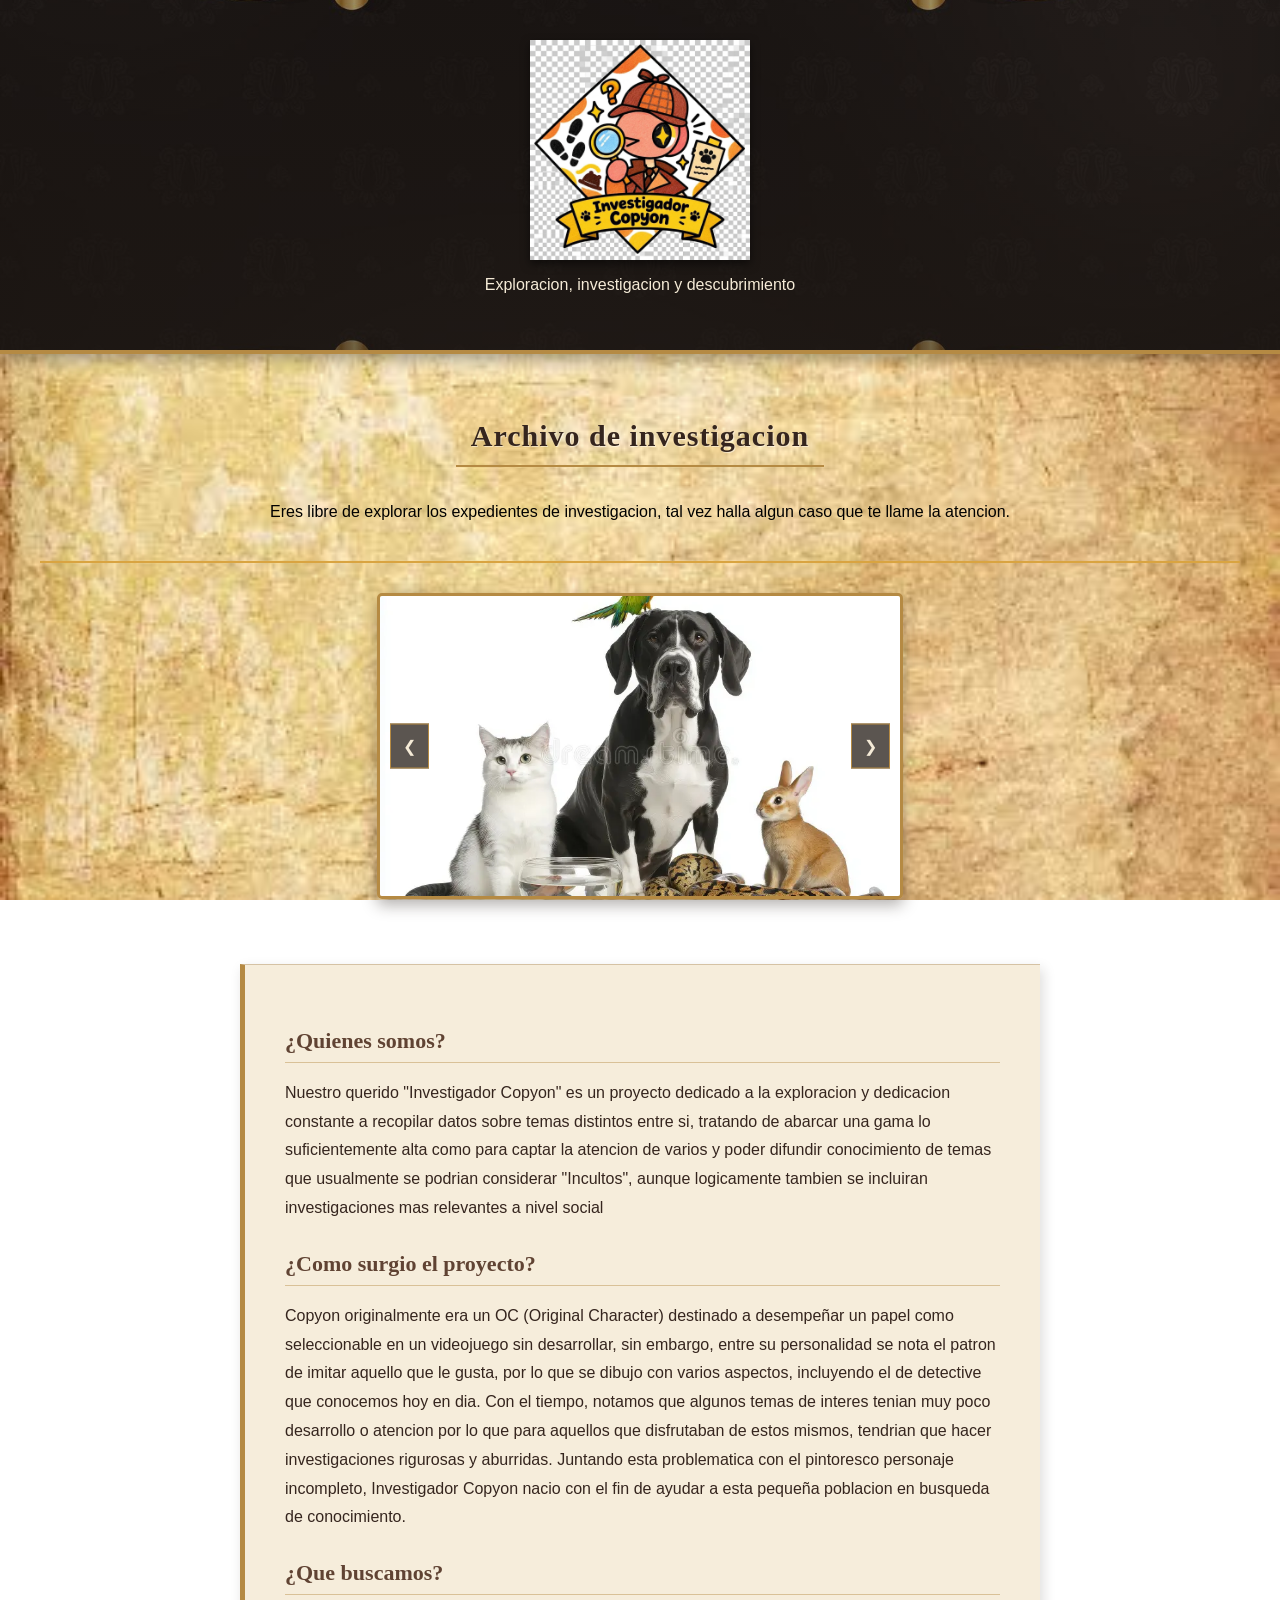
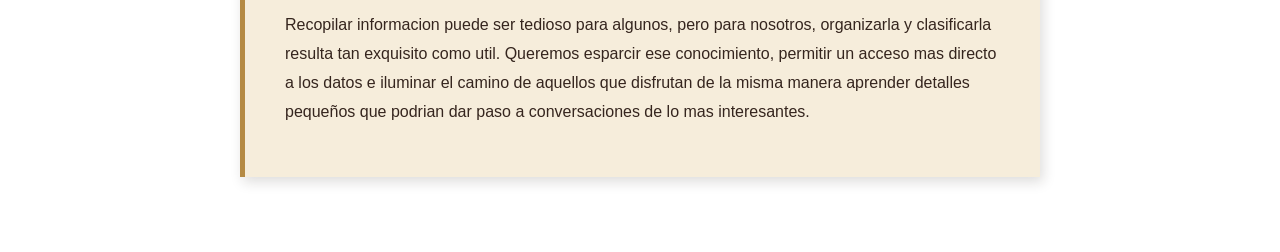
==== index.html @ e6fe8ab5 "Add files via upload" ====
<!DOCTYPE html>
<html>
    <head>
        <title>Investigador Copyon</title>
        <link rel="stylesheet" href="css/style.css">
    </head>

    <body>
       <header>
        <img src="img/LogoCopyon.png"
        alt="Investigador Copyon">
        <p>Exploracion, investigacion y descubrimiento</p>
       </header>

      <main>
        <h2>Archivo de investigacion</h2>
       <p>
        Eres libre de explorar los expedientes de investigacion, tal vez halla algun caso que te llame la atencion.
       </p> 

       <section class="expedientes">

    <div class="carrusel">

        <a href="../MascotasPaginaweb/Investigacion1.html"
           class="diapositiva activa">
            <img src="img/Todosunidos.jpg" alt="Investigación sobre mascotas">
            <div class="contenido-portada">
                <span>EXPEDIENTE 001</span>
                <h3>Tras las huellas</h3>
            </div>
        </a>

        <a href="investigacion2.html" class="diapositiva">
            <img src="img/placeholder.jpg" alt="Segunda investigación">
            <div class="contenido-portada">
                <span>EXPEDIENTE 002</span>
                <h3>Segunda investigación</h3>
            </div>
        </a>

        <button class="flecha anterior" aria-label="Investigación anterior">
            &#10094;
        </button>

        <button class="flecha siguiente" aria-label="Investigación siguiente">
            &#10095;
        </button>

    </div>
</section>

      <section class="introduccion">

      <h2>¿Quienes somos?</h2>
      <p>
        Nuestro querido "Investigador Copyon" es un proyecto dedicado a la exploracion y dedicacion constante a recopilar datos sobre temas distintos entre si, tratando de abarcar una gama lo suficientemente alta como para captar la atencion de varios y poder difundir conocimiento de temas que usualmente se podrian considerar "Incultos", aunque logicamente tambien se incluiran investigaciones mas relevantes a nivel social
      </p> 

      <h2>¿Como surgio el proyecto?</h2>
      <p>
        Copyon originalmente era un OC (Original Character) destinado a desempeñar un papel como seleccionable en un videojuego sin desarrollar, sin embargo, entre su personalidad se nota el patron de imitar aquello que le gusta, por lo que se dibujo con varios aspectos, incluyendo el de detective que conocemos hoy en dia. Con el tiempo, notamos que algunos temas de interes tenian muy poco desarrollo o atencion por lo que para aquellos que disfrutaban de estos mismos, tendrian que hacer investigaciones rigurosas y aburridas. Juntando esta problematica con el pintoresco personaje incompleto, Investigador Copyon nacio con el fin de ayudar a esta pequeña poblacion en busqueda de conocimiento.
      </p>

        <h2>¿Que buscamos?</h2> 
        <p>
            Recopilar informacion puede ser tedioso para algunos, pero para nosotros, organizarla y clasificarla resulta tan exquisito como util. Queremos esparcir ese conocimiento, permitir un acceso mas directo a los datos e iluminar el camino de aquellos que disfrutan de la misma manera aprender detalles pequeños que podrian dar paso a conversaciones de lo mas interesantes.
        </p>

        </section>

      </main>
       <script>
    const diapositivas = document.querySelectorAll(".diapositiva");
    const anterior = document.querySelector(".anterior");
    const siguiente = document.querySelector(".siguiente");
    const carrusel = document.querySelector(".carrusel");

    let indiceActual = 0;
    let intervalo;

    function mostrarDiapositiva(indice) {
        diapositivas.forEach(diapositiva => {
            diapositiva.classList.remove("activa");
        });

        indiceActual = (indice + diapositivas.length) % diapositivas.length;

        diapositivas[indiceActual].classList.add("activa");
    }

    function iniciarCarrusel() {
        intervalo = setInterval(() => {
            mostrarDiapositiva(indiceActual + 1);
        }, 5000);
    }

    function detenerCarrusel() {
        clearInterval(intervalo);
    }

    siguiente.addEventListener("click", (evento) => {
        evento.preventDefault();
        evento.stopPropagation();

        detenerCarrusel();
        mostrarDiapositiva(indiceActual + 1);
        iniciarCarrusel();
    });

    anterior.addEventListener("click", (evento) => {
        evento.preventDefault();
        evento.stopPropagation();

        detenerCarrusel();
        mostrarDiapositiva(indiceActual - 1);
        iniciarCarrusel();
    });

    carrusel.addEventListener("mouseenter", detenerCarrusel);
    carrusel.addEventListener("mouseleave", iniciarCarrusel);

    iniciarCarrusel();
</script>

    </body>
</html>
---- css/style.css ----
body {
    background-image: url("../img/papel viejo.jpg");
    background-size: cover;
    background-attachment: fixed;
    background-position: center;
    font-family: Arial, sans-serif;
    margin: 0;
    text-align: center;
}

header {
  background-image: 
        linear-gradient(rgba(36, 28, 22, 0.45), rgba(36, 28, 22, 0.65)),
        url("../img/fondo floral.jpg");

    background-size: cover;
    background-position: center;

    color: #F5EBD7;
    padding: 40px 20px;

    border-bottom: 4px solid #B58A43;

    box-shadow: 0 5px 15px rgba(0, 0, 0, 0.35);
}

main {
    padding: 40px;
}

button {
    background-color: #d9a441;
    color: white;
    border: none;
    padding: 12px 25px;
    font-size: 16px;
    cursor: pointer;
}

header img {
     width: 220px;
    max-width: 90%;
    display: block;
    margin: 0 auto;

    filter: drop-shadow(0 4px 5px rgba(0, 0, 0, 0.5));

    transition: transform 0.3s ease;
}
header img:hover {
    transform: scale(1.04);
}

.expedientes {
    display: flex;
    justify-content: center;
    gap: 30px;
    margin-top: 40px;
}

.carpeta {
     position: relative;
    width: 240px;
    min-height: 155px;

    background: linear-gradient(
        145deg,
        #d8b77a,
        #bd9250
    );
    color: #35251e;
    text-decoration: none;

    padding: 30px 20px 20px;
    margin-top: 12px;
    box-sizing: border-box;

    border: 1px solid #98713d;
    border-radius: 3px 5px 5px 5px;

    box-shadow:
        2px 3px 0 #98713d,
        5px 7px 12px rgba(36, 28, 22, 0.25);

    transition:
        transform 0.25s ease,
        box-shadow 0.25s ease;
}
/* Pestaña superior de la carpeta */
.carpeta::before {
    content: "";
    position: absolute;

    top: -12px;
    left: -1px;

    width: 95px;
    height: 13px;

    background-color: #cba568;

    border: 1px solid #98713d;
    border-bottom: none;
    border-radius: 4px 5px 0 0;
}
/* Elevación al pasar el cursor */
.carpeta:hover {
    transform: translateY(-6px) rotate(-1deg);

    box-shadow:
        2px 3px 0 #98713d,
        7px 12px 18px rgba(36, 28, 22, 0.3);
}

.etiqueta {
    background-color: #f5f0e6;
    padding: 10px;
    font-weight: bold;
    margin-bottom: 20px;
}

.introduccion {
   position: relative;

    max-width: 800px;
    margin: 35px auto;
    padding: 35px 40px;

    background: rgba(245, 235, 215, 0.90);

    border-left: 5px solid #b58a43;
    border-top: 1px solid rgba(152, 113, 61, 0.35);

    box-shadow:
        3px 5px 12px rgba(36, 28, 22, 0.15);
    box-sizing: border-box;
}

.introduccion h2 {
     color: #604333;

    font-family: Georgia, "Times New Roman", serif;
    font-size: 22px;

    margin-top: 28px;
    margin-bottom: 12px;

    text-align: left;
    border-bottom: 1px solid rgba(181, 138, 67, 0.45);

    padding-bottom: 8px;
}

.introduccion p {
    line-height: 1.8;
    color: #35251e;
    text-align: left;
}

.expedientes {
    border-top: 2px solid #d9a441;
    padding-top: 30px;
    margin-top: 40px;
}

main > h2 {
    color: #35251e;

    display: inline-block;

    font-family: Georgia, "Times New Roman", serif;
    font-size: 30px;
    letter-spacing: 1px;

    padding: 0 15px 12px;
    margin-bottom: 20px;

    border-bottom: 2px solid #b58a43;

    text-shadow: 1px 1px 0 rgba(255, 255, 255, 0.45);
    }
/* CARRUSEL DE INVESTIGACIONES */

.expedientes {
    display: flex;
    justify-content: center;
    margin-top: 40px;
    padding: 30px 0;
    border-top: 2px solid #d9a441;
}

.carrusel {
    position: relative;
    width: 520px;
    max-width: 90%;
    height: 300px;
    overflow: hidden;
    border: 3px solid #b58a43;
    border-radius: 5px;
    box-shadow: 0 6px 15px rgba(36, 28, 22, 0.35);
}

.diapositiva {
    position: absolute;
    inset: 0;
    display: block;
    opacity: 0;
    visibility: hidden;
    transition: opacity 0.6s ease;
    text-decoration: none;
}

.diapositiva.activa {
    opacity: 1;
    visibility: visible;
}

.diapositiva img {
    width: 100%;
    height: 100%;
    object-fit: cover;
    display: block;
    transition: transform 0.5s ease;
}

.contenido-portada {
    position: absolute;
    inset: 0;
    display: flex;
    flex-direction: column;
    justify-content: center;
    align-items: center;
    background: rgba(36, 28, 22, 0.65);
    color: #f5ebd7;
    opacity: 0;
    transition: opacity 0.4s ease;
}

.diapositiva:hover .contenido-portada {
    opacity: 1;
}

.diapositiva:hover img {
    transform: scale(1.05);
}

.contenido-portada span {
    color: #e5bd70;
    letter-spacing: 2px;
    font-size: 14px;
}

.contenido-portada h3 {
    font-family: Georgia, "Times New Roman", serif;
    font-size: 28px;
}

/* FLECHAS */

.flecha {
    position: absolute;
    top: 50%;
    transform: translateY(-50%);
    z-index: 2;
    background: rgba(36, 28, 22, 0.75);
    color: #f5ebd7;
    border: 1px solid #b58a43;
    padding: 12px;
    cursor: pointer;
}

.flecha:hover {
    background: #b58a43;
}

.anterior {
    left: 10px;
}

.siguiente {
    right: 10px;
}

/* ADAPTACIÓN A CELULARES */

@media (max-width: 600px) {
    .carrusel {
        height: 230px;
    }

    .contenido-portada {
        opacity: 1;
    }

    .contenido-portada h3 {
        font-size: 22px;
    }
}
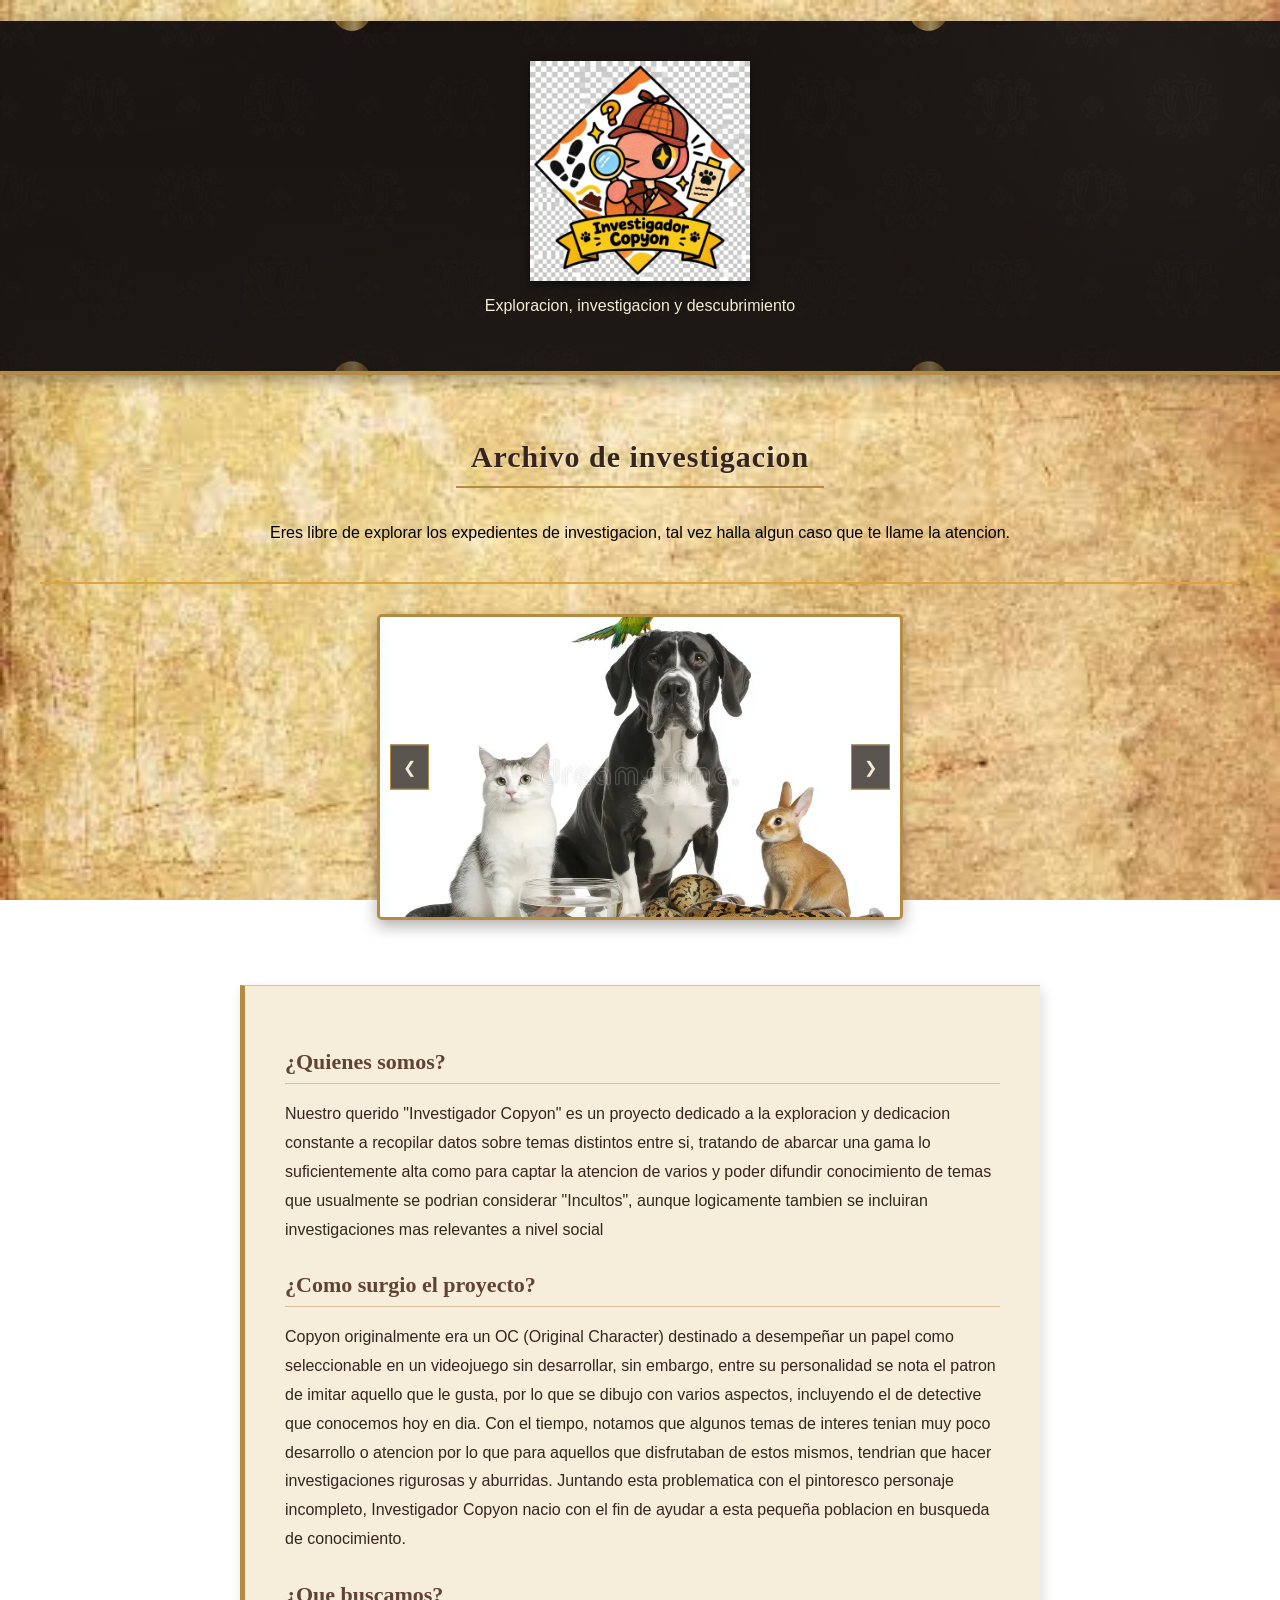
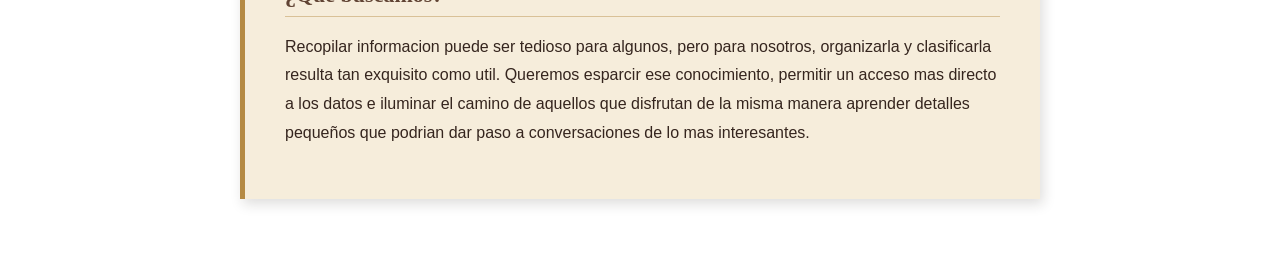
==== commit 6679c819: "index.html" ====
--- a/index.html
+++ b/index.html
@@ -1,7 +1,11 @@
 <!DOCTYPE html>
 <html>
     <head>
+        <meta charset="UTF-8">
+        <meta name="viewport" content="width=device-width, initial-scale=1.0">
+        <h1>
         <title>Investigador Copyon</title>
+            </h1>
         <link rel="stylesheet" href="css/style.css">
     </head>
 
@@ -22,7 +26,7 @@
 
     <div class="carrusel">
 
-        <a href="../MascotasPaginaweb/Investigacion1.html"
+        <a href="MascotasPaginaweb/Investigacion1.html"
            class="diapositiva activa">
             <img src="img/Todosunidos.jpg" alt="Investigación sobre mascotas">
             <div class="contenido-portada">
@@ -124,4 +128,4 @@
 </script>
 
     </body>
-</html>+</html>
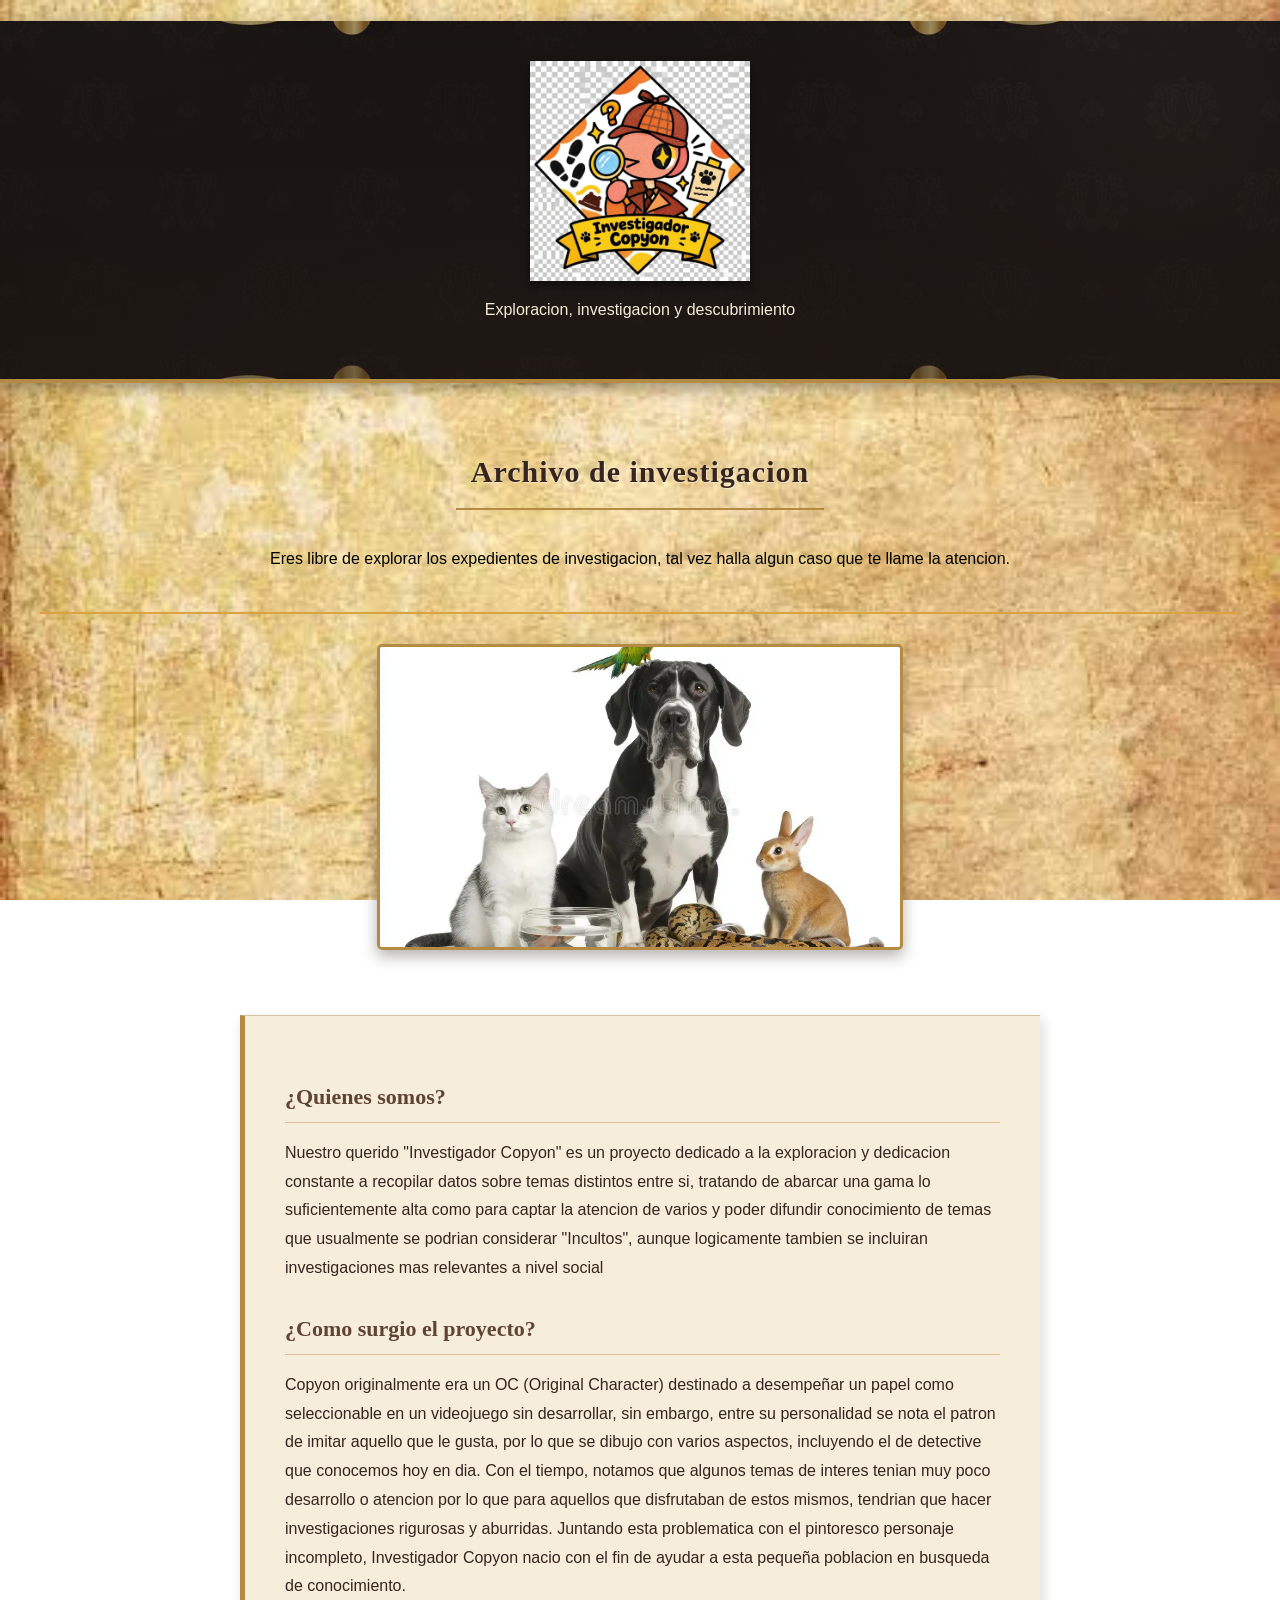
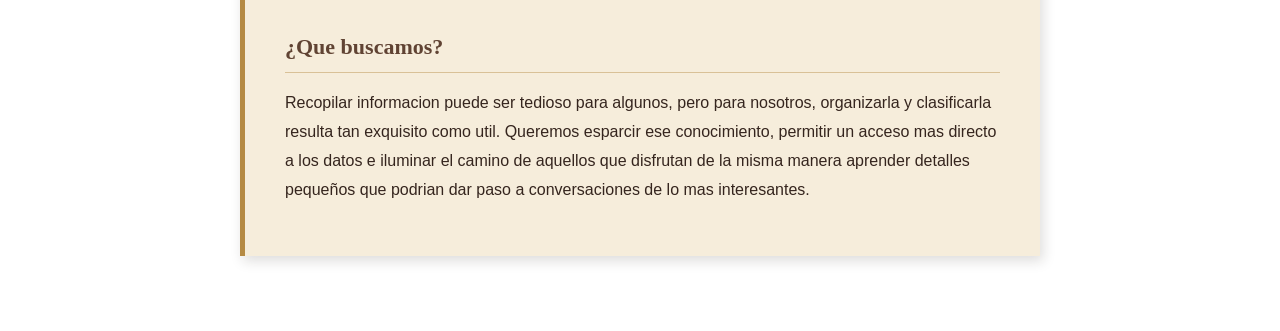
==== commit d36a07bf: "index.html" ====
--- a/index.html
+++ b/index.html
@@ -1,5 +1,5 @@
 <!DOCTYPE html>
-<html>
+<html lang="es">
     <head>
         <meta charset="UTF-8">
         <meta name="viewport" content="width=device-width, initial-scale=1.0">
@@ -43,13 +43,13 @@
             </div>
         </a>
 
-        <button class="flecha anterior" aria-label="Investigación anterior">
-            &#10094;
-        </button>
+       <button class="flecha-recomendacion anterior" aria-label="Anterior">
+    <i class="bi bi-chevron-left"></i>
+</button>
 
-        <button class="flecha siguiente" aria-label="Investigación siguiente">
-            &#10095;
-        </button>
+<button class="flecha-recomendacion siguiente" aria-label="Siguiente">
+    <i class="bi bi-chevron-right"></i>
+</button>
 
     </div>
 </section>
--- a/css/style.css
+++ b/css/style.css
@@ -6,6 +6,7 @@
     font-family: Arial, sans-serif;
     margin: 0;
     text-align: center;
+    line-height: 1.6;
 }
 
 header {
@@ -29,7 +30,7 @@
 }
 
 button {
-    background-color: #d9a441;
+    background-color: #b8861b;
     color: white;
     border: none;
     padding: 12px 25px;
@@ -295,5 +296,14 @@
     .contenido-portada h3 {
         font-size: 22px;
     }
-}
-
+    @media (max-width: 768px) {
+    body {
+        overflow-x: hidden;
+    }
+    img {
+        max-width: 100%;
+        height: auto;
+    }
+}
+}
+
